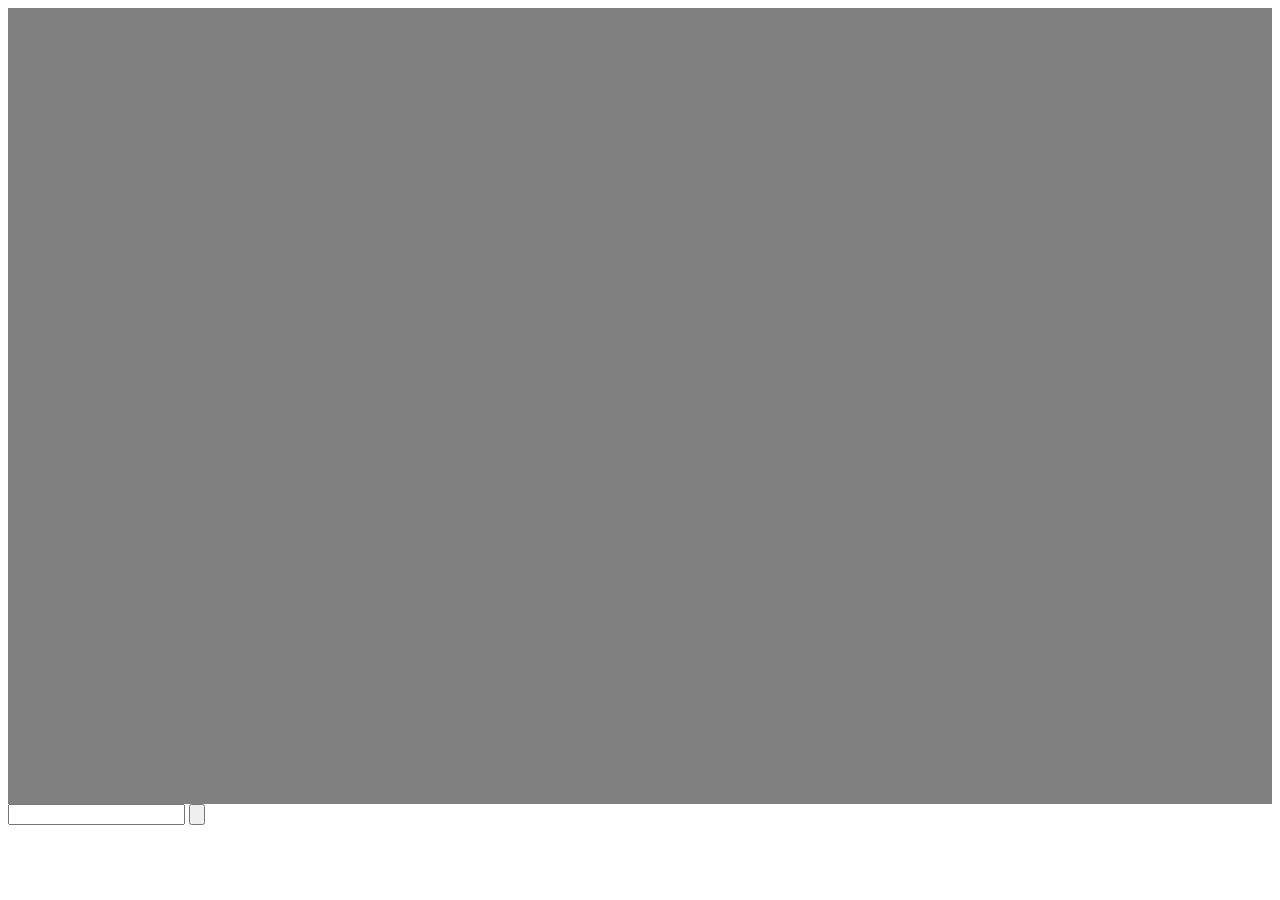
==== index.html @ cc207c12 "Initial commit" ====
<html>
  <html>
        <style>
            .msg-user { background-color: black; color: white; }
            .msg-ai { background-color: gray; color: white; }

            .chat--box {
              background: gray;
              height: 90%;
            }
        </style>
  </html>
  <body>
      <div id="chat--box" class="chat--box">
      </div>
      <form>
          <input id="chat--input" type="text"/>
          <input id="chat--button" type="button"/>
      </form>
  </body>
</html>
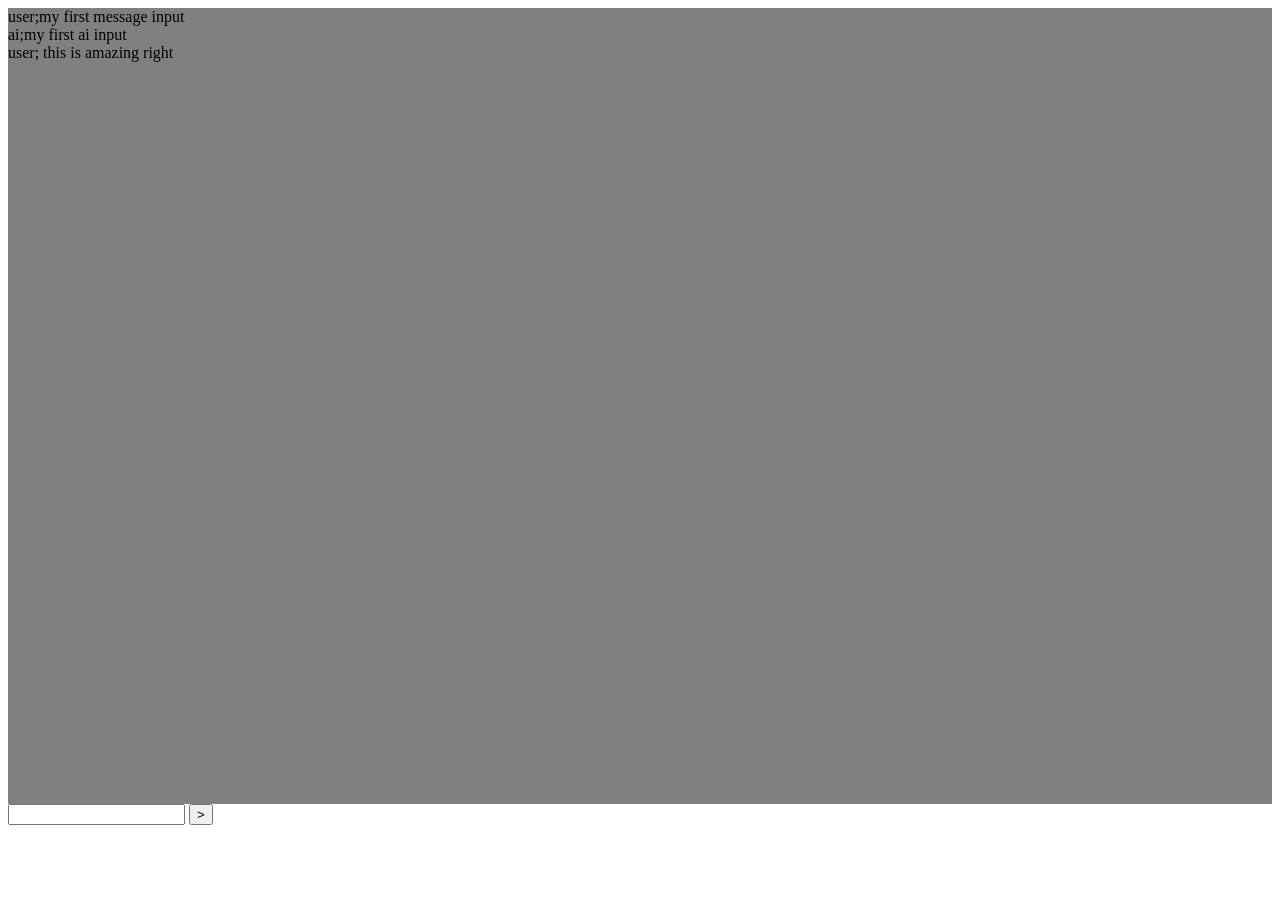
==== commit 9d9463d9: "Create chat functionality" ====
--- a/index.html
+++ b/index.html
@@ -1,21 +1,26 @@
 <html>
-  <html>
-        <style>
-            .msg-user { background-color: black; color: white; }
-            .msg-ai { background-color: gray; color: white; }
+  <head>
+      <meta charset="utf-8"/>
+      <style>
+          .msg-user { background-color: black; color: white; }
+          .msg-ai { background-color: gray; color: white; }
 
-            .chat--box {
-              background: gray;
-              height: 90%;
-            }
-        </style>
-  </html>
+          .chat--box {
+            background: gray;
+            height: 90%;
+            white-space: pre-line;
+          }
+      </style>
+  </head>
   <body>
       <div id="chat--box" class="chat--box">
       </div>
-      <form>
-          <input id="chat--input" type="text"/>
-          <input id="chat--button" type="button"/>
+      <form method="post" action="php/chat_send.php">
+          <input id="chat--input" name="message" type="text" pattern="[^<>]+" title="Não é permitido inserir '<' ou '>'."/>
+          <input id="chat--button" type="submit" value=">"/>
       </form>
+
+      <script type="text/javascript" src="../js/jquery-3.5.1.min.js"></script>
+      <script type="text/javascript" src="../js/chat.js" async></script>
   </body>
 </html>
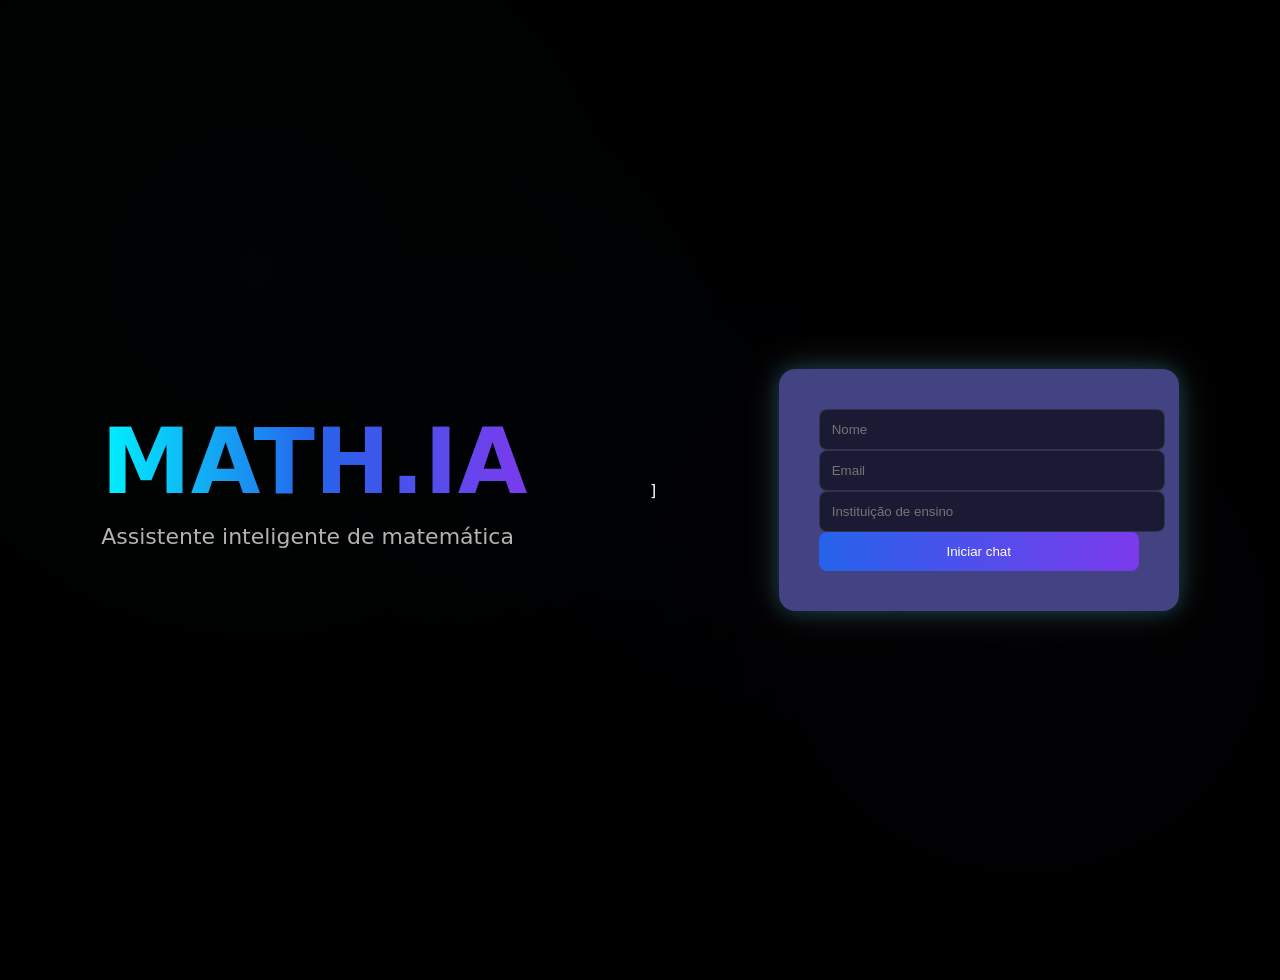
==== commit 4290994b: "Add collaborators' code" ====
--- a/index.html
+++ b/index.html
@@ -1,26 +1,24 @@
-<html>
-  <head>
-      <meta charset="utf-8"/>
-      <style>
-          .msg-user { background-color: black; color: white; }
-          .msg-ai { background-color: gray; color: white; }
-
-          .chat--box {
-            background: gray;
-            height: 90%;
-            white-space: pre-line;
-          }
-      </style>
-  </head>
-  <body>
-      <div id="chat--box" class="chat--box">
-      </div>
-      <form method="post" action="php/chat_send.php">
-          <input id="chat--input" name="message" type="text" pattern="[^<>]+" title="Não é permitido inserir '<' ou '>'."/>
-          <input id="chat--button" type="submit" value=">"/>
-      </form>
-
-      <script type="text/javascript" src="../js/jquery-3.5.1.min.js"></script>
-      <script type="text/javascript" src="../js/chat.js" async></script>
-  </body>
-</html>+<!DOCTYPE html>
+ <html lang="pt-br"> 
+    <head>
+         <meta charset="UTF-8"> <title>MATH.IA</title>
+          <link rel="stylesheet" href="css\style.css"> 
+        </head>
+         <body>
+             <div class="layout"> 
+    <div class="lado-esquerdo"> <h1 class="logo"> MATH.IA 
+                    
+    </h1> 
+       <p class="slogan"> Assistente inteligente de matemática </p> 
+ </div>]
+ <div class="card"> 
+<form action="chat.html" method="GET">
+<input type="text" name="nome" placeholder="Nome" required > 
+<input type="email" name="email" placeholder="Email" required >
+<input type="text" name="instituicao"
+    placeholder="Instituição de ensino" required > 
+   <button type="submit"> Iniciar chat </button>
+  </form>
+  </div>
+ </div> 
+     </body> </html>
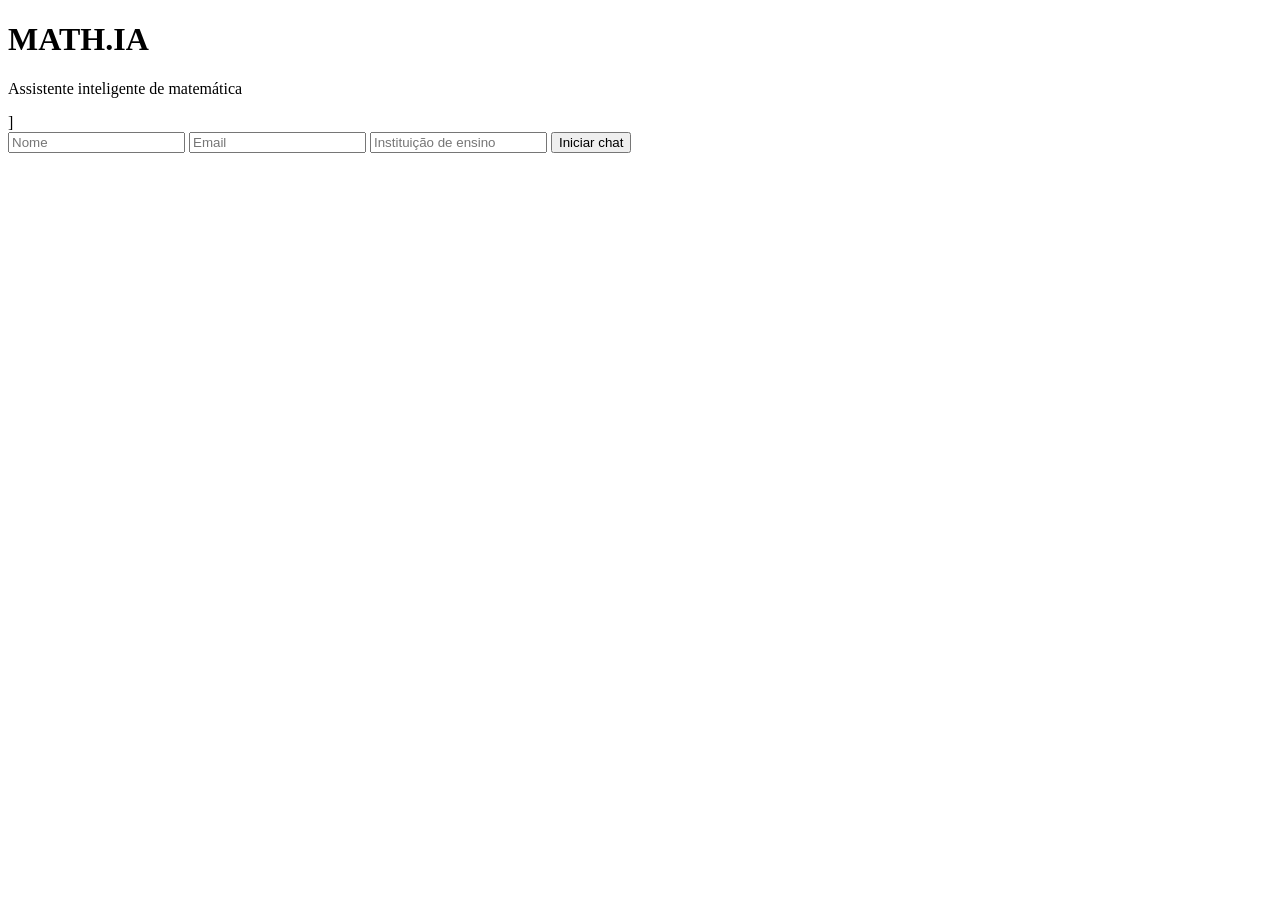
==== commit 281626ea: "Enhance ChatBox replies and add new requests" ====
--- a/index.html
+++ b/index.html
@@ -1,6 +1,7 @@
 <!DOCTYPE html>
  <html lang="pt-br"> 
     <head>
+         <meta name="viewport" content="width=device-width, initial-scale=1.0">
          <meta charset="UTF-8"> <title>MATH.IA</title>
           <link rel="stylesheet" href="css\style.css"> 
         </head>
@@ -12,10 +13,10 @@
        <p class="slogan"> Assistente inteligente de matemática </p> 
  </div>]
  <div class="card"> 
-<form action="chat.html" method="GET">
-<input type="text" name="nome" placeholder="Nome" required > 
+<form action="php/signup.php" method="POST">
+<input type="text" name="name" placeholder="Nome" required > 
 <input type="email" name="email" placeholder="Email" required >
-<input type="text" name="instituicao"
+<input type="text" name="institution"
     placeholder="Instituição de ensino" required > 
    <button type="submit"> Iniciar chat </button>
   </form>
